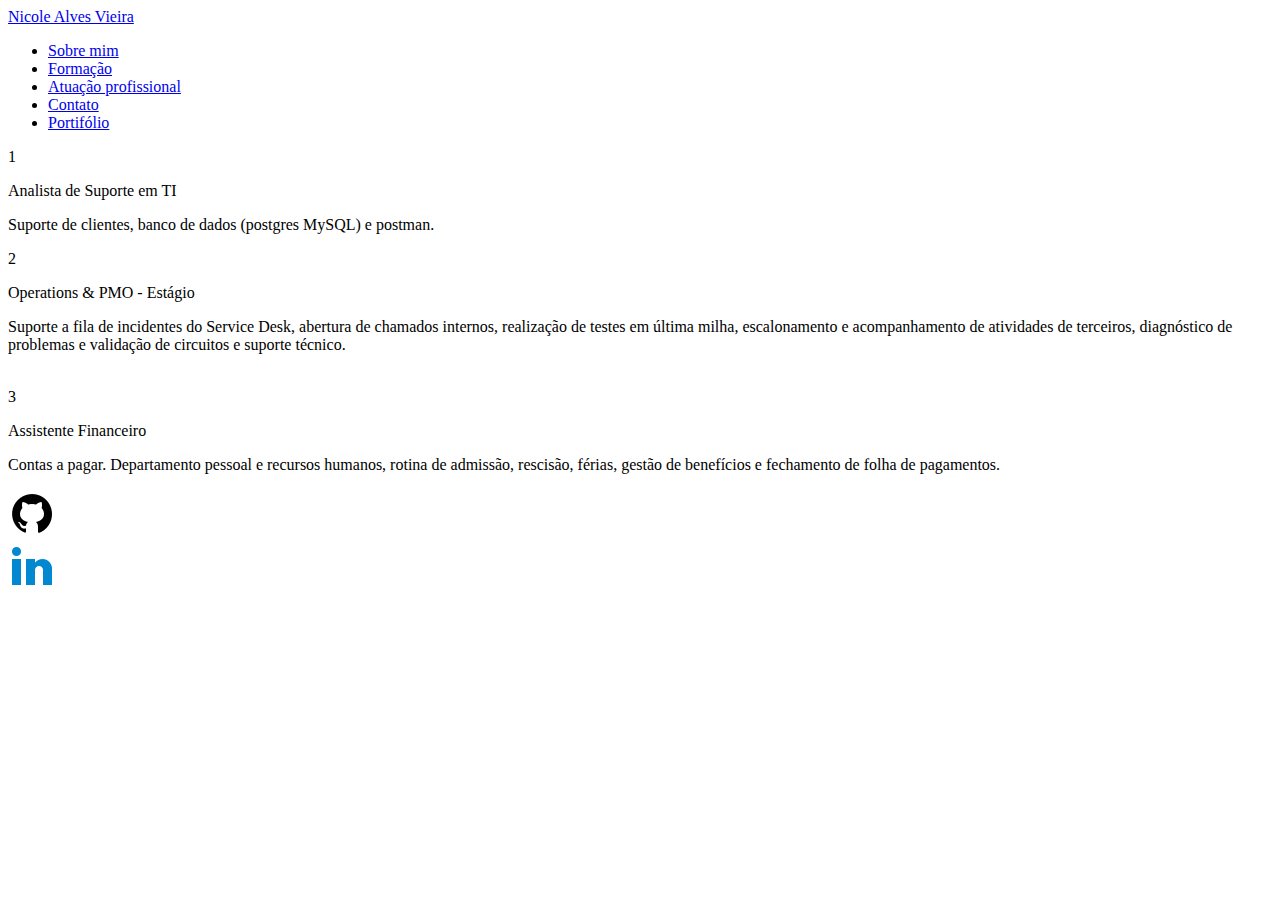
==== Projeto-01/atuacao.html @ 698922dc "atualizando versao 1" ====
<!DOCTYPE html>
<html lang="en">
<head>
    <meta charset="UTF-8">
    <meta http-equiv="X-UA-Compatible" content="IE=edge">
    <meta name="viewport" content="width=device-width, initial-scale=1.0">
    <link rel="stylesheet" href="/css/atuacao.css" />
    <title>Atuação</title>
</head>
<body>

    <nav>
        <a href="#" class="logo">Nicole Alves Vieira</a>

        <ul>
            <li class="linkMenu"><a href="./index.html" class="active">Sobre mim</a></li>
            <li class="linkMenu"><a href="./formacao.html">Formação</a></li>
            <li class="linkMenu paginaAtual"><a href="./atuacao.html">Atuação profissional</a></li>
            <li class="linkMenu"><a href="./contato.html">Contato</a></li>
            <li class="linkMenu"><a href="./portifolio.html">Portifólio</a></li>
        </ul>
    </nav>

<div class="conteudo-box">
    
    
    <div class="box1">
        <span>1</span>

        <p class="headid">Analista de Suporte em TI</p>

        <p class="detalhes">Suporte de clientes, banco de dados (postgres MySQL) e postman.<br></p>
    
    </div>

    <div class="box2">
        <span>2</span>

        <p class="headid">Operations & PMO - Estágio</p>

        <p class="detalhes">
            Suporte a fila de incidentes do Service Desk, abertura de chamados internos, realização de testes em última milha, escalonamento e acompanhamento de atividades de terceiros, diagnóstico de problemas e validação de circuitos e suporte técnico.</p>
            <br>

    </div>

    <div class="box3">
        <span>3</span>

        <p class="headid">Assistente Financeiro</p>

        <p class="detalhes">
            Contas a pagar. Departamento pessoal e recursos humanos, rotina de admissão, rescisão, férias, gestão de benefícios e fechamento de folha de pagamentos.<br></p>

    </div>
    

</div>

<footer>
    <div class="logo">
        <div class="github-links">
            <a href="https://github.com/nicoleavieir4" target="_blank"><img class="github-logo" src="./img/github.png" alt=""></a>

        </div>
        <div class="linkedin-links">
            <a href="https://www.linkedin.com/in/nicoleavieira/" target="_blank"><img class="linkedin-logo" src="./img/linkedin.png" alt=""></a>        
        </div>
    </div>
</footer>




</div>

</body>
</html>
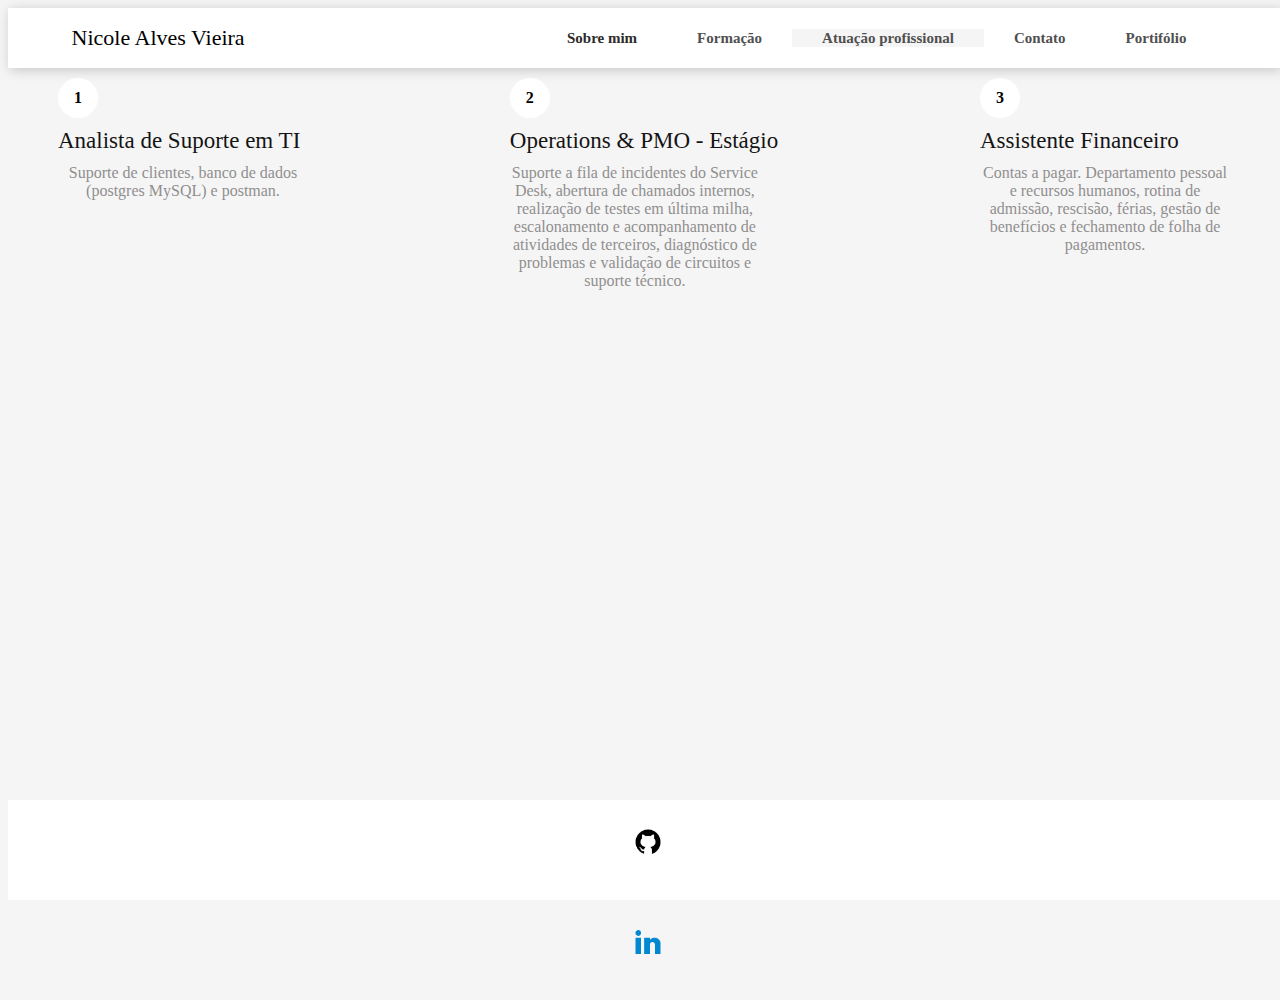
==== commit 7be742b7: "ajustes" ====
--- a/Projeto-01/atuacao.html
+++ b/Projeto-01/atuacao.html
@@ -4,7 +4,7 @@
     <meta charset="UTF-8">
     <meta http-equiv="X-UA-Compatible" content="IE=edge">
     <meta name="viewport" content="width=device-width, initial-scale=1.0">
-    <link rel="stylesheet" href="/css/atuacao.css" />
+    <link rel="stylesheet" href="./css/atuacao.css" />
     <title>Atuação</title>
 </head>
 <body>
--- a/Projeto-01/css/atuacao.css
+++ b/Projeto-01/css/atuacao.css
@@ -0,0 +1,132 @@
+* {
+  font-family: Roboto, Oxygen, Ubuntu, Cantarell, "Open Sans", "Helvetica Neue",
+    sans-serif, Arial;
+}
+
+body {
+  background-color: #f6f5f5;
+  margin-right: 0px;
+  padding: 0px;
+}
+
+ul {
+  list-style: none;
+}
+
+a {
+  text-decoration: none;
+}
+
+.paginaAtual {
+  color:#fff;
+  background-color:#f6f5f5;
+}
+
+nav{
+  display: flex;
+  justify-content: space-between;
+  align-items: center;
+  height: 60px;
+  background-color: #ffffff;
+  box-shadow: 2px 2px 12px rgba(0,0,0,0.2);
+  padding: 0px 5%;
+}
+
+nav ul{
+  display: flex;
+}
+
+nav ul li a{
+  margin: 30px;
+  font-family: myriad pro regular;
+  color: #505050;
+  font-size: 15px;
+  font-weight: 700;
+}
+.logo
+  {
+    font-family: calibri;
+    color: #000000;
+    font-size: 22px;
+  }
+  
+  .active
+  {
+    font-weight: bold;
+    color: #2d2a2a;
+  }
+
+.conteudo-box {
+  display: flex;
+  justify-content: space-between;
+  margin-left: 50px;
+    margin-right: 50px;
+  }
+  
+  .box1 span,
+  .box2 span,
+  .box3 span{
+    width: 40px;
+    height: 40px;
+    border-radius: 50%;
+    background-color: #ffffff;
+    display: flex;
+    justify-content: center;
+    align-items: center;
+    font-family: calibri;
+    font-weight: bold;
+    margin-top: 10px;
+  }
+  
+  .box1 p:nth-child(2),
+  .box2 p:nth-child(2),
+  .box3 p:nth-child(2){
+    color: #141414;
+    font-family: calibri;
+    font-size: 23px;
+    line-height: 0px;
+  }
+  
+  .box1 p:nth-child(3),
+  .box2 p:nth-child(3),
+  .box3 p:nth-child(3){
+    font-family: calibri;
+    text-align: center;
+    width: 250px;
+    color: #8f8f8f;
+    margin: 0px 0px 20px 0px;
+  }
+  
+  .box1 button,
+  .box2 button,
+  .box3 button{
+    width: 100px;
+    height: 30px;
+    background-color: #ffffff;
+    border:none;
+    outline: none;
+    border-radius: 5px;
+    margin-bottom: 10px;
+  }
+
+.github-logo {
+  width: 30px;
+  height: 30px;
+}
+
+.linkedin-logo {
+  width: 30px;
+  height: 30px;
+}
+
+footer {
+position: absolute;
+bottom: 0;
+background-color: rgb(255, 255, 255);
+color: #FFF;
+width: 100%;
+height: 100px;    
+text-align: center;
+line-height: 100px;
+}
+
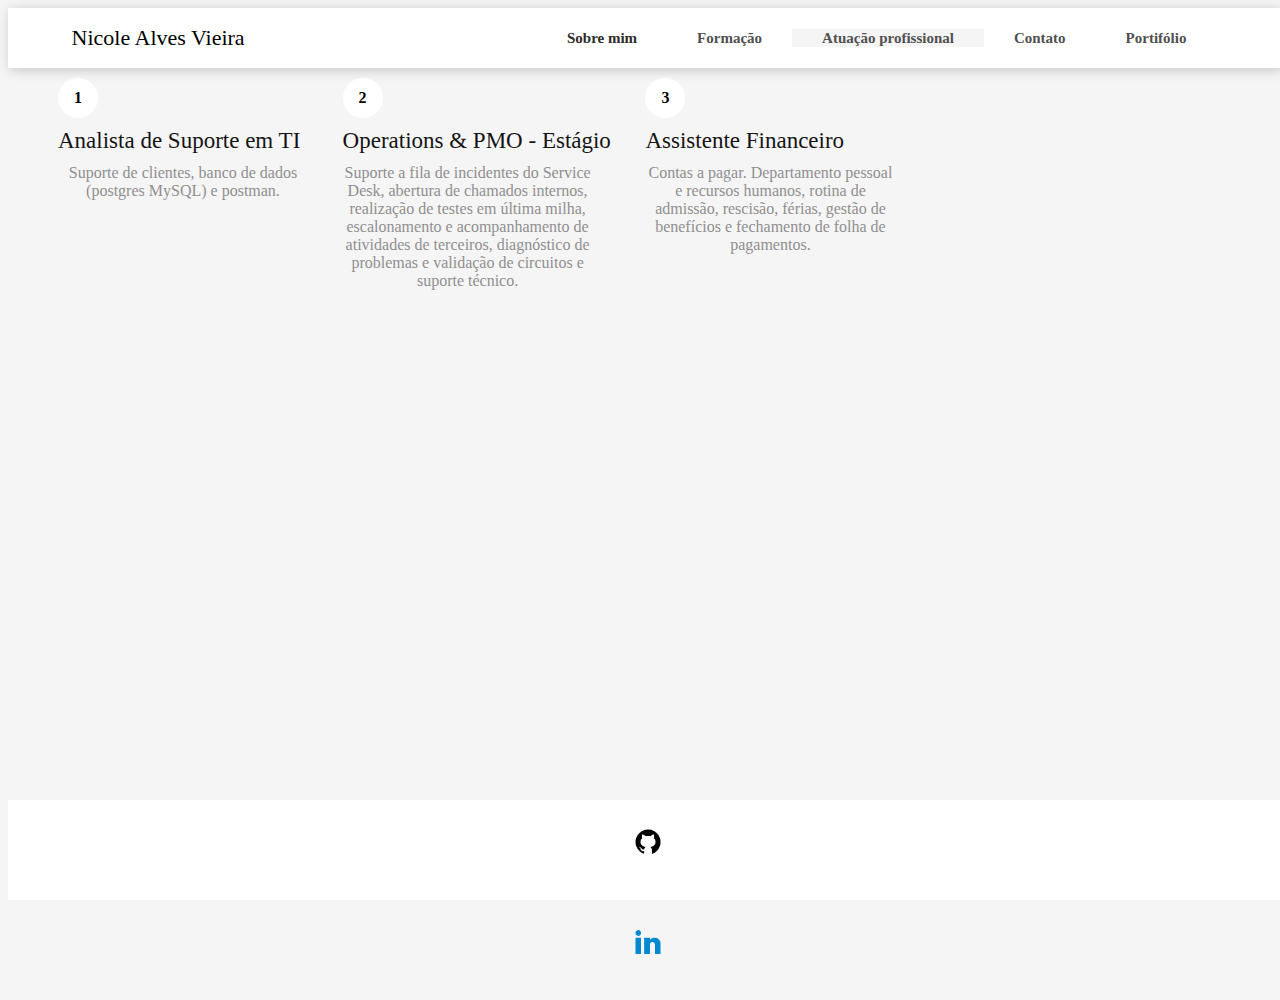
==== commit f14b7860: "inclusoes" ====
--- a/Projeto-01/atuacao.html
+++ b/Projeto-01/atuacao.html
@@ -53,6 +53,10 @@
             Contas a pagar. Departamento pessoal e recursos humanos, rotina de admissão, rescisão, férias, gestão de benefícios e fechamento de folha de pagamentos.<br></p>
 
     </div>
+
+        <div>
+                <iframe src="https://www.youtube.com/embed/LqXqBgIUbJg" title="YouTube video player" frameborder="0" allow="accelerometer; autoplay; clipboard-write; encrypted-media; gyroscope; picture-in-picture" allowfullscreen class="video"></iframe>
+        </div>
     
 
 </div>
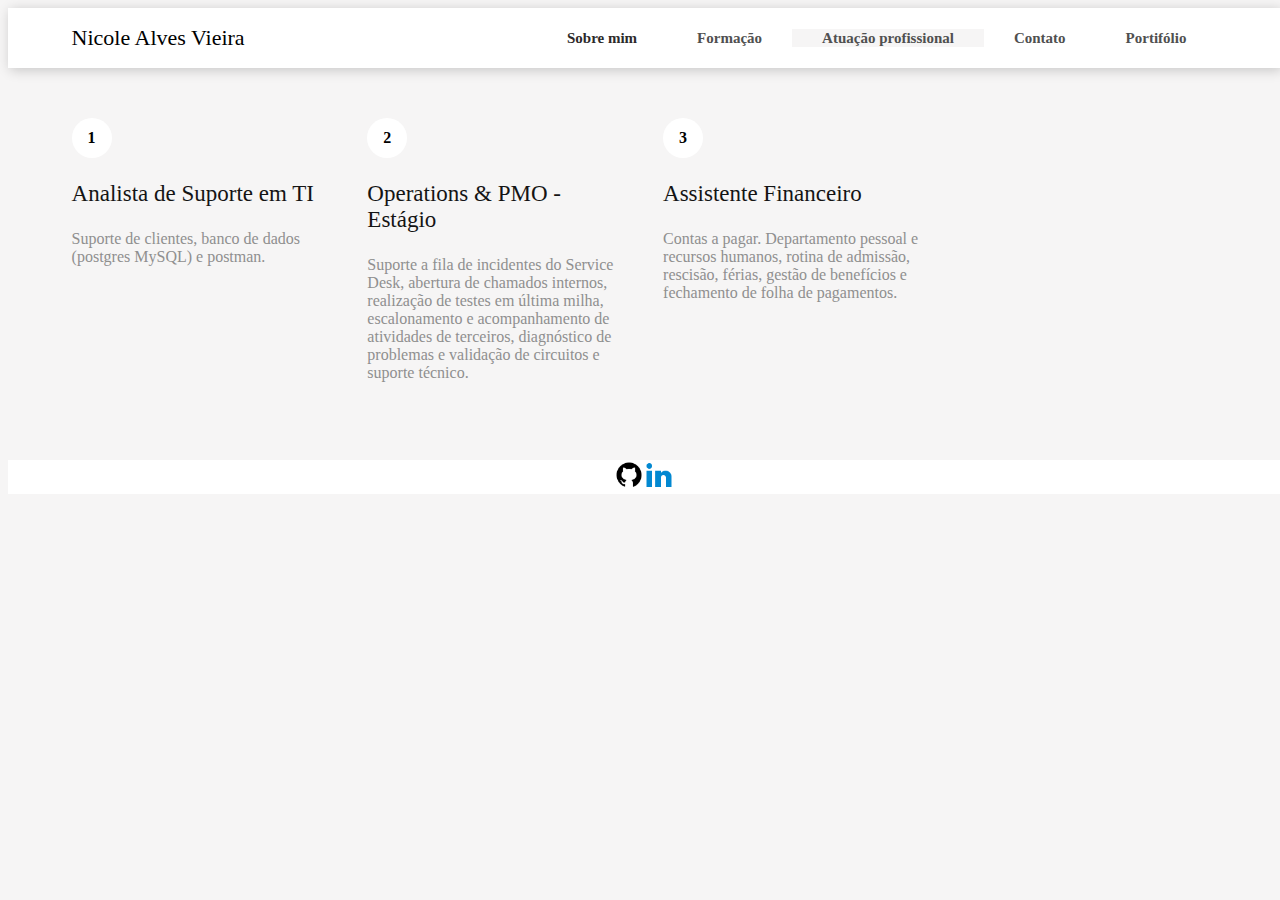
==== commit 762d5bf9: "ajustes" ====
--- a/Projeto-01/atuacao.html
+++ b/Projeto-01/atuacao.html
@@ -1,82 +1,90 @@
 <!DOCTYPE html>
 <html lang="en">
-<head>
-    <meta charset="UTF-8">
-    <meta http-equiv="X-UA-Compatible" content="IE=edge">
-    <meta name="viewport" content="width=device-width, initial-scale=1.0">
+  <head>
+    <meta charset="UTF-8" />
+    <meta http-equiv="X-UA-Compatible" content="IE=edge" />
+    <meta name="viewport" content="width=device-width, initial-scale=1.0" />
     <link rel="stylesheet" href="./css/atuacao.css" />
     <title>Atuação</title>
-</head>
-<body>
+  </head>
+  <body>
+    <nav>
+      <a href="#" class="logo">Nicole Alves Vieira</a>
 
-    <nav>
-        <a href="#" class="logo">Nicole Alves Vieira</a>
-
-        <ul>
-            <li class="linkMenu"><a href="./index.html" class="active">Sobre mim</a></li>
-            <li class="linkMenu"><a href="./formacao.html">Formação</a></li>
-            <li class="linkMenu paginaAtual"><a href="./atuacao.html">Atuação profissional</a></li>
-            <li class="linkMenu"><a href="./contato.html">Contato</a></li>
-            <li class="linkMenu"><a href="./portifolio.html">Portifólio</a></li>
-        </ul>
+      <ul>
+        <li class="linkMenu">
+          <a href="./index.html" class="active">Sobre mim</a>
+        </li>
+        <li class="linkMenu"><a href="./formacao.html">Formação</a></li>
+        <li class="linkMenu paginaAtual">
+          <a href="./atuacao.html">Atuação profissional</a>
+        </li>
+        <li class="linkMenu"><a href="./contato.html">Contato</a></li>
+        <li class="linkMenu"><a href="./portifolio.html">Portifólio</a></li>
+      </ul>
     </nav>
 
-<div class="conteudo-box">
-    
-    
-    <div class="box1">
+    <div class="conteudo-box">
+      <div class="box1">
         <span>1</span>
 
         <p class="headid">Analista de Suporte em TI</p>
 
-        <p class="detalhes">Suporte de clientes, banco de dados (postgres MySQL) e postman.<br></p>
-    
-    </div>
+        <p class="detalhes">
+          Suporte de clientes, banco de dados (postgres MySQL) e postman.<br />
+        </p>
+      </div>
 
-    <div class="box2">
+      <div class="box2">
         <span>2</span>
 
         <p class="headid">Operations & PMO - Estágio</p>
 
         <p class="detalhes">
-            Suporte a fila de incidentes do Service Desk, abertura de chamados internos, realização de testes em última milha, escalonamento e acompanhamento de atividades de terceiros, diagnóstico de problemas e validação de circuitos e suporte técnico.</p>
-            <br>
+          Suporte a fila de incidentes do Service Desk, abertura de chamados
+          internos, realização de testes em última milha, escalonamento e
+          acompanhamento de atividades de terceiros, diagnóstico de problemas e
+          validação de circuitos e suporte técnico.
+        </p>
+        <br />
+      </div>
 
-    </div>
-
-    <div class="box3">
+      <div class="box3">
         <span>3</span>
 
         <p class="headid">Assistente Financeiro</p>
 
         <p class="detalhes">
-            Contas a pagar. Departamento pessoal e recursos humanos, rotina de admissão, rescisão, férias, gestão de benefícios e fechamento de folha de pagamentos.<br></p>
+          Contas a pagar. Departamento pessoal e recursos humanos, rotina de
+          admissão, rescisão, férias, gestão de benefícios e fechamento de folha
+          de pagamentos.<br />
+        </p>
+      </div>
 
+      <div class="box4">
+        <iframe
+          src="https://www.youtube.com/embed/LqXqBgIUbJg"
+          title="YouTube video player"
+          frameborder="0"
+          allow="accelerometer; autoplay; clipboard-write; encrypted-media; gyroscope; picture-in-picture"
+          allowfullscreen
+          class="video"
+          width="100%"
+        ></iframe>
+      </div>
     </div>
 
-        <div>
-                <iframe src="https://www.youtube.com/embed/LqXqBgIUbJg" title="YouTube video player" frameborder="0" allow="accelerometer; autoplay; clipboard-write; encrypted-media; gyroscope; picture-in-picture" allowfullscreen class="video"></iframe>
-        </div>
-    
-
-</div>
-
-<footer>
-    <div class="logo">
-        <div class="github-links">
-            <a href="https://github.com/nicoleavieir4" target="_blank"><img class="github-logo" src="./img/github.png" alt=""></a>
-
-        </div>
-        <div class="linkedin-links">
-            <a href="https://www.linkedin.com/in/nicoleavieira/" target="_blank"><img class="linkedin-logo" src="./img/linkedin.png" alt=""></a>        
-        </div>
-    </div>
-</footer>
-
-
-
-
-</div>
-
-</body>
-</html>+    <footer>
+      <div class="github-links">
+        <a href="https://github.com/nicoleavieir4" target="_blank"
+          ><img class="github-logo" src="./img/github.png" alt=""
+        /></a>
+      </div>
+      <div class="linkedin-links">
+        <a href="https://www.linkedin.com/in/nicoleavieira/" target="_blank"
+          ><img class="linkedin-logo" src="./img/linkedin.png" alt=""
+        /></a>
+      </div>
+    </footer>
+  </body>
+</html>
--- a/Projeto-01/css/atuacao.css
+++ b/Projeto-01/css/atuacao.css
@@ -18,96 +18,99 @@
 }
 
 .paginaAtual {
-  color:#fff;
-  background-color:#f6f5f5;
+  color: #fff;
+  background-color: #f6f5f5;
 }
 
-nav{
+nav {
   display: flex;
   justify-content: space-between;
   align-items: center;
   height: 60px;
   background-color: #ffffff;
-  box-shadow: 2px 2px 12px rgba(0,0,0,0.2);
+  box-shadow: 2px 2px 12px rgba(0, 0, 0, 0.2);
   padding: 0px 5%;
+  margin-bottom: 40px;
 }
 
-nav ul{
+nav ul {
   display: flex;
 }
 
-nav ul li a{
+nav ul li a {
   margin: 30px;
   font-family: myriad pro regular;
   color: #505050;
   font-size: 15px;
   font-weight: 700;
 }
-.logo
-  {
-    font-family: calibri;
-    color: #000000;
-    font-size: 22px;
-  }
-  
-  .active
-  {
-    font-weight: bold;
-    color: #2d2a2a;
-  }
+.logo {
+  font-family: calibri;
+  color: #000000;
+  font-size: 22px;
+}
+
+.active {
+  font-weight: bold;
+  color: #2d2a2a;
+}
 
 .conteudo-box {
   display: flex;
   justify-content: space-between;
-  margin-left: 50px;
-    margin-right: 50px;
-  }
-  
-  .box1 span,
-  .box2 span,
-  .box3 span{
-    width: 40px;
-    height: 40px;
-    border-radius: 50%;
-    background-color: #ffffff;
-    display: flex;
-    justify-content: center;
-    align-items: center;
-    font-family: calibri;
-    font-weight: bold;
-    margin-top: 10px;
-  }
-  
-  .box1 p:nth-child(2),
-  .box2 p:nth-child(2),
-  .box3 p:nth-child(2){
-    color: #141414;
-    font-family: calibri;
-    font-size: 23px;
-    line-height: 0px;
-  }
-  
-  .box1 p:nth-child(3),
-  .box2 p:nth-child(3),
-  .box3 p:nth-child(3){
-    font-family: calibri;
-    text-align: center;
-    width: 250px;
-    color: #8f8f8f;
-    margin: 0px 0px 20px 0px;
-  }
-  
-  .box1 button,
-  .box2 button,
-  .box3 button{
-    width: 100px;
-    height: 30px;
-    background-color: #ffffff;
-    border:none;
-    outline: none;
-    border-radius: 5px;
-    margin-bottom: 10px;
-  }
+  width: 90%;
+  margin: 0 auto;
+}
+
+.box1,
+.box2,
+.box3,
+.box4 {
+  width: 22.5%;
+}
+
+.box1 span,
+.box2 span,
+.box3 span {
+  width: 40px;
+  height: 40px;
+  border-radius: 50%;
+  background-color: #ffffff;
+  display: flex;
+  justify-content: center;
+  align-items: center;
+  font-family: calibri;
+  font-weight: bold;
+  margin-top: 10px;
+}
+
+.box1 p:nth-child(2),
+.box2 p:nth-child(2),
+.box3 p:nth-child(2) {
+  color: #141414;
+  font-family: calibri;
+  font-size: 23px;
+}
+
+.box1 p:nth-child(3),
+.box2 p:nth-child(3),
+.box3 p:nth-child(3) {
+  font-family: calibri;
+  color: #8f8f8f;
+  margin: 0px 0px 20px 0px;
+}
+
+.box1 button,
+.box2 button,
+.box3 button {
+  width: 100px;
+  height: 30px;
+  background-color: #ffffff;
+  border: none;
+  outline: none;
+  border-radius: 5px;
+  margin-bottom: 10px;
+}
 
 .github-logo {
   width: 30px;
@@ -120,13 +123,23 @@
 }
 
 footer {
-position: absolute;
-bottom: 0;
-background-color: rgb(255, 255, 255);
-color: #FFF;
-width: 100%;
-height: 100px;    
-text-align: center;
-line-height: 100px;
+  background: #ffffff;
+  display: flex;
+  justify-content: center;
+  align-items: center;
+  margin-top: 40px;
 }
 
+@media screen and (max-width: 768px) {
+  .conteudo-box {
+    display: block;
+  }
+
+  .box1,
+  .box2,
+  .box3,
+  .box4 {
+    width: 90%;
+    margin: 0 auto;
+  }
+}
